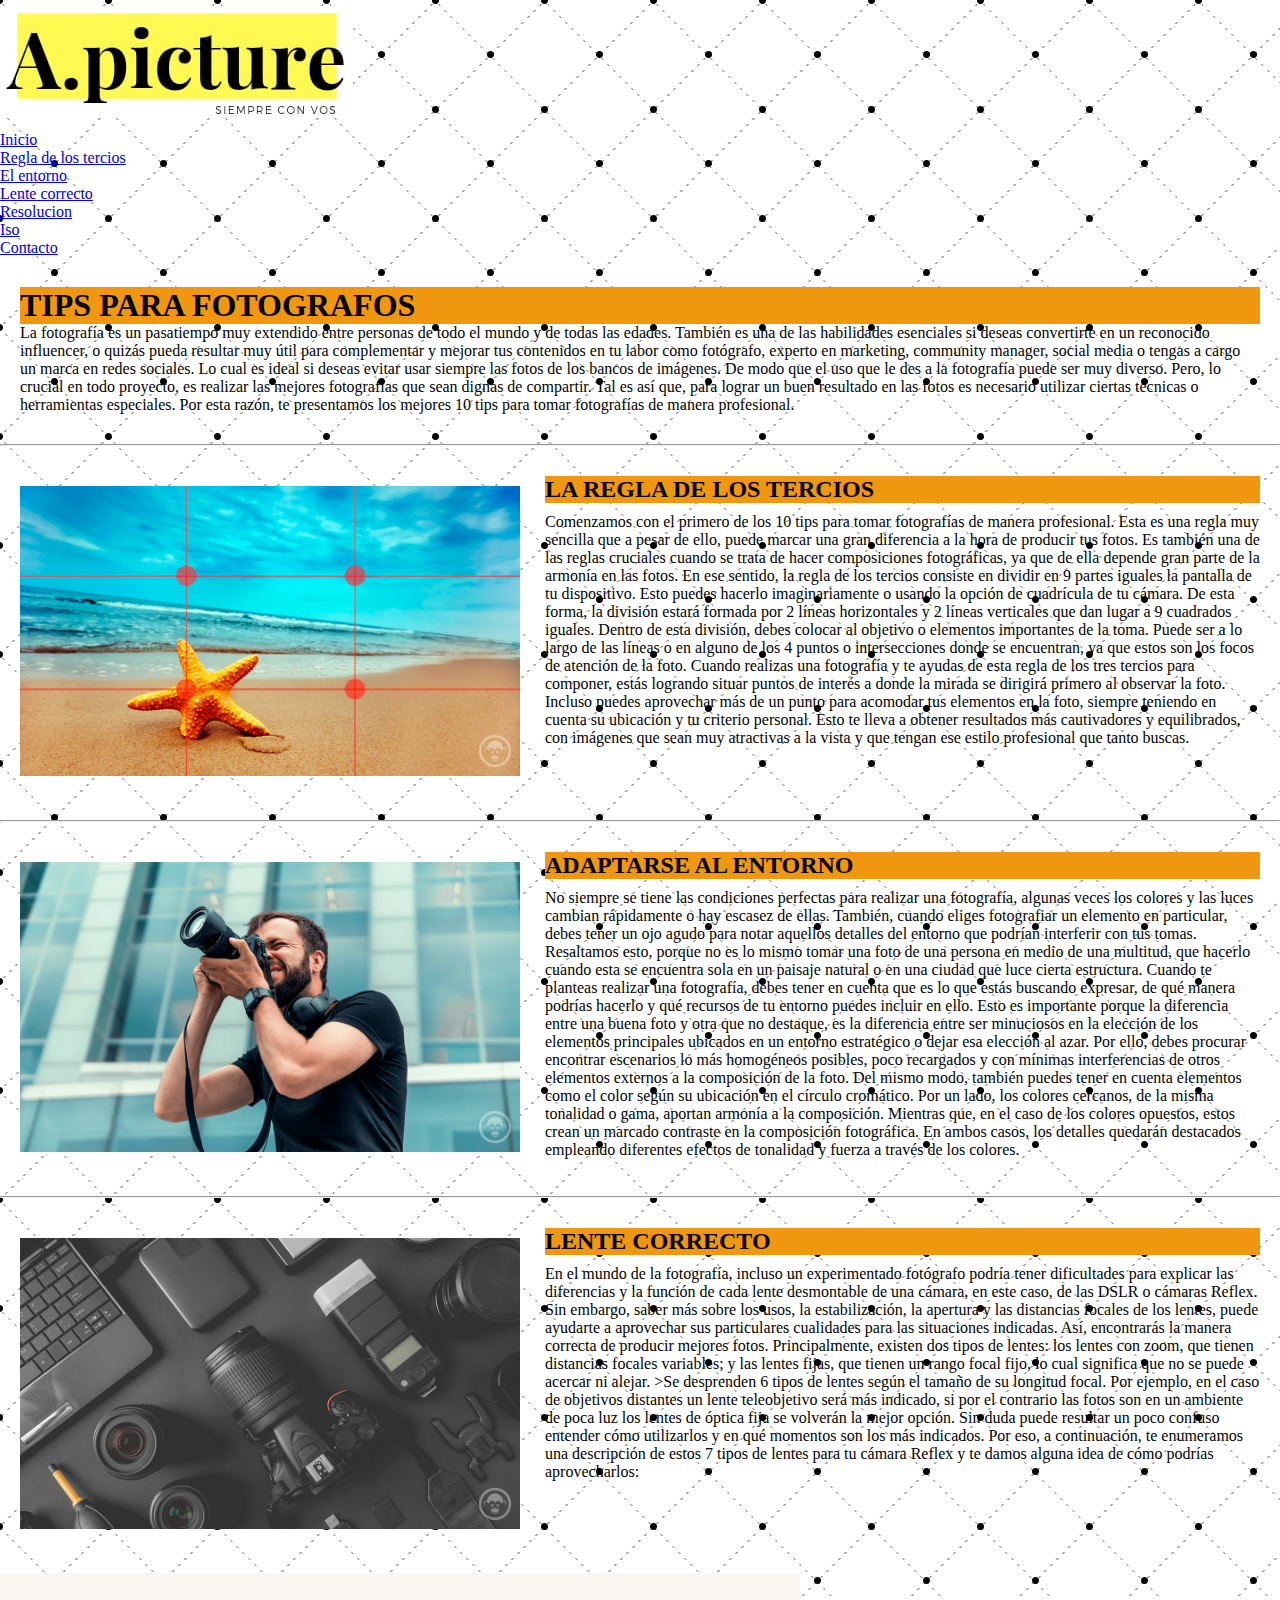
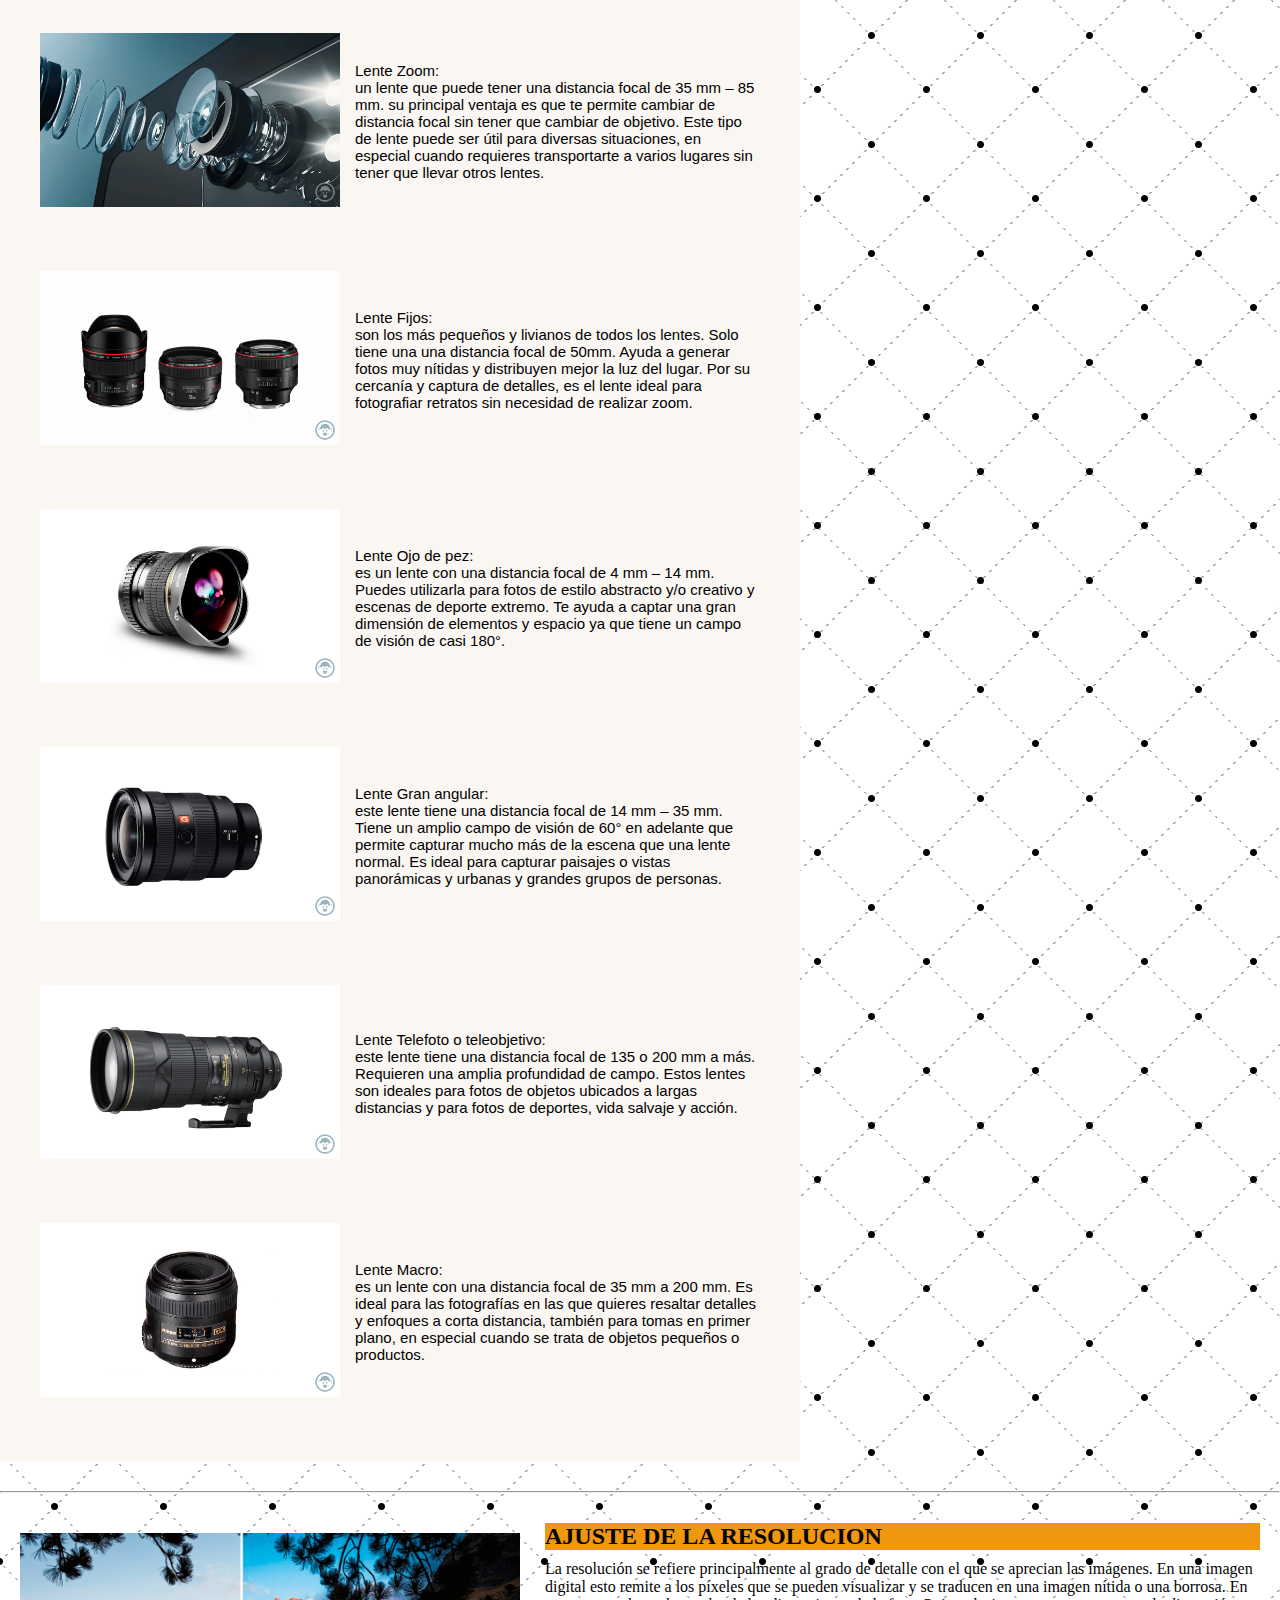
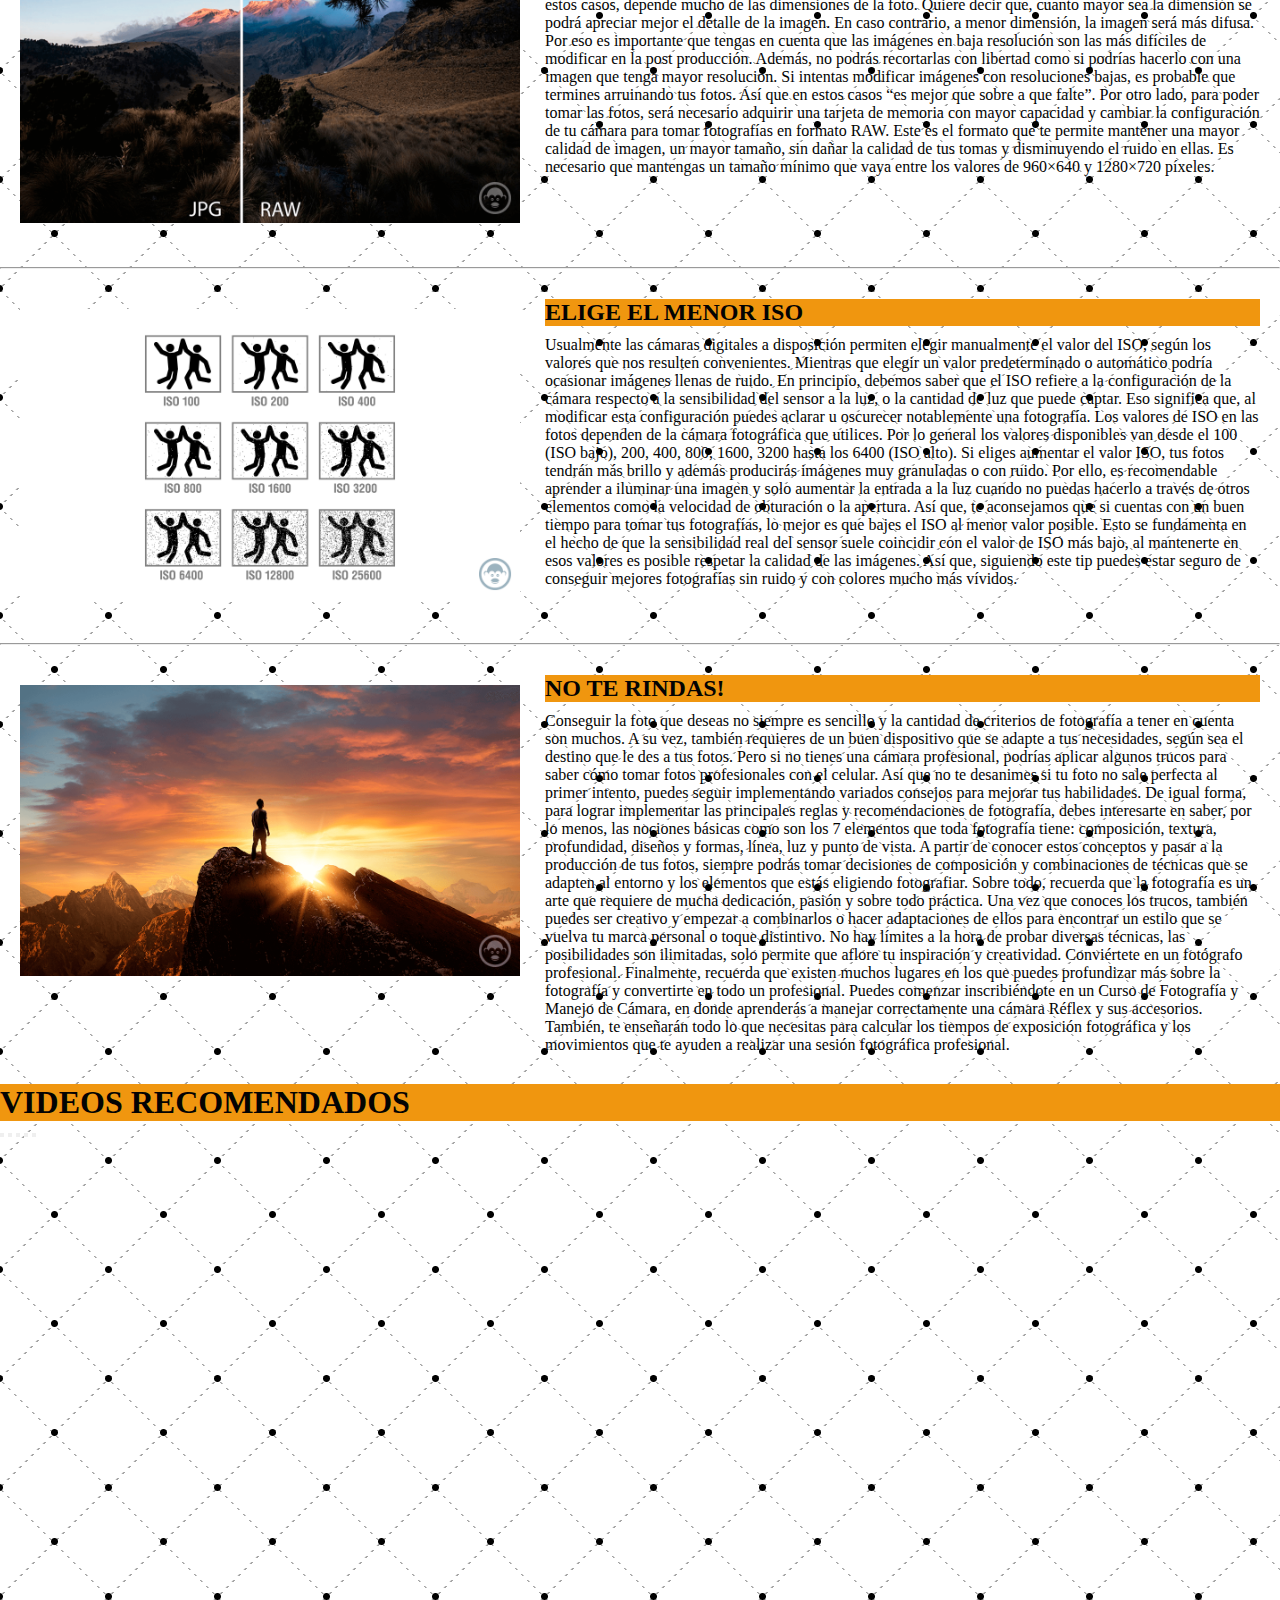
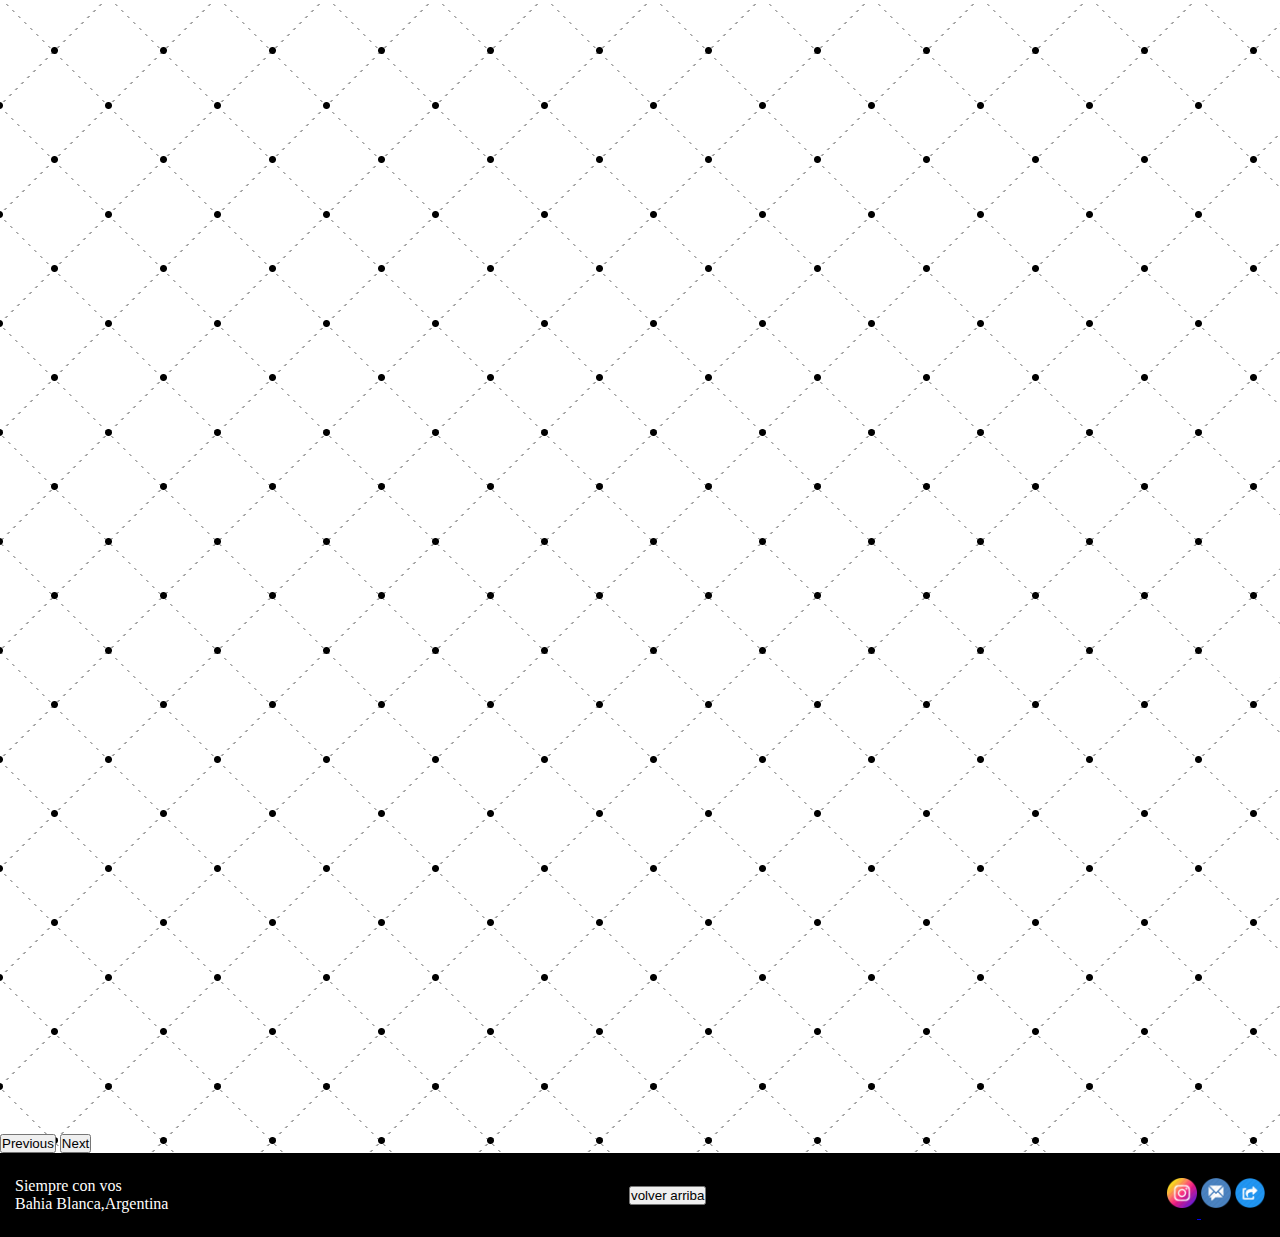
==== index.html @ b0a87d01 "pagina  original" ====
<!DOCTYPE html>
<html lang="en">
<head>
    <meta charset="UTF-8">
    <meta http-equiv="X-UA-Compatible" content="IE=edge">
    <meta name="viewport" content="width=, initial-scale=1.0">
    <!-- KEYWORDS -->
      <meta name="description" content="Tips de fotografia">
      <meta name="keywords"  content="FOTOGRAFIA, TIPS, ISO, LENTES, ENTORNO, TERCIOS, RESOLUCION, CAMARA, FOTOS">
    <!-- TITULO DE LA PAGINA -->
    <title>Tips para fotografiar- Tips basicos, fotografia </title>
    <!-- DESCRIPTION -->
    <meta name="description" content="Te presentamos los mejores 10 tips para tomar fotografías de manera profesional">
    <!-- BOOTSTRAP CSS -->
    <link href="https://cdn.jsdelivr.net/npm/bootstrap@5.0.2/dist/css/bootstrap.min.css" rel="stylesheet" integrity="sha384-EVSTQN3/azprG1Anm3QDgpJLIm9Nao0Yz1ztcQTwFspd3yD65VohhpuuCOmLASjC" crossorigin="anonymous">
    <!-- LINK AL CSS -->
    <link rel="stylesheet" type="text/css" media="screen" href="css/style.css">
    <!-- FUENTES DE LA PAGINA -->
    <link rel="preconnect" href="https://fonts.googleapis.com">
    <link rel="preconnect" href="https://fonts.gstatic.com" crossorigin>
    <link href="https://fonts.googleapis.com/css2?family=Bebas+Neue&display=swap" rel="stylesheet">
    <link rel="preconnect" href="https://fonts.googleapis.com">
    <link rel="preconnect" href="https://fonts.gstatic.com" crossorigin>
    <link href="https://fonts.googleapis.com/css2?family=Hind+Vadodara:wght@300&display=swap" rel="stylesheet">

</head>


<body class="body">
<!-- CONTENIDO ENCABEZADO/MENU -->
    <header>
        <nav class="navbar navbar-light bg-light">
            <div class="navbar__logo container-fluid" id="irLogo">
              <a class="navbar-brand" href="#">
                <img src="imagenes/logo.png" alt="logo"  class=" navbar__img d-inline-block align-text-top   ">
              </a>

              <ul class="nav nav-tabs justify-content-end">

                <li class="nav-item dropdown" .active>
                  <a class="nav-link dropdown-toggle" data-bs-toggle="dropdown" href="index.html" role="button" aria-expanded="false">Inicio</a>
                  <ul class="dropdown-menu">
                    <li><a class="dropdown-item " href="#uno">Regla de los tercios</a></li>
                    <li><a class="dropdown-item " href="#dos">El entorno</a></li>
                    <li><a class="dropdown-item" href="#tres">Lente correcto</a></li>
                    <li><a class="dropdown-item" href="#cuatro">Resolucion</a></li>
                    <li><a class="dropdown-item" href="#cinco">Iso</a></li>
                  </ul>
                </li>
                <li class="nav-item" >
                    <a class="nav-link"  href="contact.html">Contacto</a>
                  </li>

              </ul>
            </div>
        </nav>
    </header>


<!-- CONTENIDO DE LA PAGINA -->
    <main>
        <article>
           <!-- titulo e introduccion -->
           <section class="intro">
           <h1 class="intro__titulo"> Tips para fotografos</h1>
           <p class="intro__parrafo"> La fotografía es un pasatiempo muy extendido entre personas de todo el mundo y de todas las edades. También es una de las habilidades esenciales si deseas convertirte en un reconocido influencer, o quizás pueda resultar muy útil para complementar y mejorar tus contenidos en tu labor como fotógrafo, experto en marketing, community manager, social media o tengas a cargo un marca en redes sociales. Lo cual es ideal si deseas evitar usar siempre las fotos de los bancos de imágenes.
             De modo que el uso que le des a la fotografía puede ser muy diverso. Pero, lo crucial en todo proyecto, es realizar las mejores fotografías que sean dignas de compartir. Tal es así que, para lograr un buen resultado en las fotos es necesario utilizar ciertas técnicas o herramientas especiales. Por esta razón, te presentamos los mejores 10 tips para tomar fotografías de manera profesional.
           <p>
           </section>
           <hr>
        <section class="section">
           <!-- parrafo la regla de  los tercios -->
            <div class="section__imagen">
            <img src="imagenes/fotouno.png" alt="regla_tercios" class="section__img">
            </div>

            <div  class="section__Text" id="uno">
            <h2 class="section__subtitulo"> La regla de los tercios </h2>
            <p class="section__parrafo"> Comenzamos con el primero de los 10 tips para tomar fotografías de manera profesional. Esta es una regla muy sencilla que a pesar de ello, puede marcar una gran diferencia a la hora de producir tus fotos. Es también una de las reglas cruciales cuando se trata de hacer composiciones fotográficas, ya que de ella depende gran parte de la armonía en las fotos.
                En ese sentido, la regla de los tercios consiste en dividir en 9 partes iguales la pantalla de tu dispositivo. Esto puedes hacerlo imaginariamente o usando la opción de cuadrícula de tu cámara. De esta forma, la división estará formada por 2 líneas horizontales y 2 líneas verticales que dan lugar a 9 cuadrados iguales. Dentro de esta división, debes colocar al objetivo o elementos importantes de la toma. Puede ser a lo largo de las líneas o en alguno de los 4 puntos o intersecciones donde se encuentran, ya que estos son los focos de atención de la foto.
                Cuando realizas una fotografía y te ayudas de esta regla de los tres tercios para componer, estás logrando situar puntos de interés a donde la mirada se dirigirá primero al observar la foto. Incluso puedes aprovechar más de un punto para acomodar tus elementos en la foto, siempre teniendo en cuenta su ubicación y tu criterio personal. Esto te lleva a obtener resultados más cautivadores y equilibrados, con imágenes que sean muy atractivas a la vista y que tengan ese estilo profesional que tanto buscas.
            </p>
           </div>
        </section>
        <hr>
        <section class="section" id="dos">
            <!-- parrafo adaptarse al entorno -->
            <div class="section__imagen">
            <img src="imagenes/fotodos.png" alt="entorno" class="section__img">
            </div>
            <div class="section__Text">
            <h2 class="section__subtitulo"> Adaptarse  al entorno </h2>
            <p class="section__parrafo"> No siempre se tiene las condiciones perfectas para realizar una fotografía, algunas veces los colores y las luces cambian rápidamente o hay escasez de ellas. También, cuando eliges fotografiar un elemento en particular, debes tener un ojo agudo para notar aquellos detalles del entorno que podrían interferir con tus tomas. Resaltamos esto, porque no es lo mismo tomar una foto de una persona en medio de una multitud, que hacerlo cuando esta se encuentra sola en un paisaje natural o en una ciudad que luce cierta estructura.
                Cuando te planteas realizar una fotografía, debes tener en cuenta que es lo que estás buscando expresar, de qué manera podrías hacerlo y qué recursos de tu entorno puedes incluir en ello. Esto es importante porque la diferencia entre una buena foto y otra que no destaque, es la diferencia entre ser minuciosos en la elección de los elementos principales ubicados en un entorno estratégico o dejar esa elección al azar. Por ello, debes procurar encontrar escenarios lo más homogéneos posibles, poco recargados y con mínimas interferencias de otros elementos externos a la composición de la foto.
                Del mismo modo, también puedes tener en cuenta elementos como el color según su ubicación en el círculo cromático. Por un lado, los colores cercanos, de la misma tonalidad o gama, aportan armonía a la composición. Mientras que, en el caso de los colores opuestos, estos crean un marcado contraste en la composición fotográfica. En ambos casos, los detalles quedarán destacados empleando diferentes efectos de tonalidad y fuerza a través de los colores.
            </p>
           
            </div>
        </section>
        <hr>
        <section class="section" id="tres">
            <!-- parrafo lente correcto -->
    
             <div class="section__imagen">
             <img src="imagenes/fototres.png" alt="lentes" class="section__img"></td>
             </div>
             <div class="section__Text">
             <h2 class="section__subtitulo">Lente correcto </h2>
             <p class="section__parrafo"> En el mundo de la fotografía, incluso un experimentado fotógrafo podría tener dificultades para explicar las diferencias y la función de cada lente desmontable de una cámara, en este caso, de las DSLR o cámaras Reflex. Sin embargo, saber más sobre los usos, la estabilización, la apertura y las distancias focales de los lentes, puede ayudarte a aprovechar sus particulares cualidades para las situaciones indicadas. Así, encontrarás la manera correcta de producir mejores fotos.
                Principalmente, existen dos tipos de lentes: los lentes con zoom, que tienen distancias focales variables; y las lentes fijas, que tienen un rango focal fijo, lo cual significa que no se puede acercar ni alejar.
                >Se desprenden 6 tipos de lentes según el tamaño de su longitud focal. Por ejemplo, en el caso de objetivos distantes un lente teleobjetivo será más indicado, si por el contrario las fotos son en un ambiente de poca luz los lentes de óptica fija se volverán la mejor opción. Sin duda puede resultar un poco confuso entender cómo utilizarlos y en qué momentos son los más indicados. Por eso, a continuación, te enumeramos una descripción de estos 7 tipos de lentes para tu cámara Reflex y te damos alguna idea de cómo podrías aprovecharlos:
             </p>
             </div>
        </section>

            <!-- tabla  clasificacion de los lentes -->
         <section class="sectionclass" >
            <div class="sectionclass__clasificacion">

             <div class="img1"><img src="imagenes/tresuno.png" alt="lente_zoom"></div>
             <div class="texto1"> <p> Lente Zoom: <br>
                     un lente que puede tener una distancia focal de 35 mm – 85 mm.
                     su principal ventaja es que te permite cambiar de distancia focal sin tener que cambiar de objetivo.
                     Este tipo de lente puede ser útil para diversas situaciones, en especial cuando requieres transportarte
                     a varios lugares sin tener que llevar otros lentes.</p>
             </div>
             <div class="img2"><img src="imagenes/tresdos.png" alt="lente_fijo"></div>
             <div class="texto2"><p>Lente Fijos:<br>
                     son los más pequeños y livianos de todos los lentes.
                     Solo tiene una una distancia focal de 50mm. Ayuda a generar fotos muy nítidas y distribuyen mejor la luz del lugar.
                     Por su cercanía y captura de detalles, es el lente ideal para fotografiar retratos sin necesidad de realizar zoom.</p>
             </div>
             <div class="img3"><img src="imagenes/trestres.png" alt="lente_ojo_de_pez"></div>
             <div class="texto3"> <p>Lente Ojo de pez: <br>
                     es un lente con una distancia focal de 4 mm – 14 mm.
                     Puedes utilizarla para fotos de estilo abstracto y/o creativo y escenas de deporte extremo.
                     Te ayuda a captar una gran dimensión de elementos y espacio ya que tiene un campo de visión de casi 180°.</p>
             </div>
             <div class="img4"><img src="imagenes/trescuatro.png" alt="lente_gran_angular"></div>
             <div class="texto4"><p>Lente Gran angular: <br>
                     este lente tiene una distancia focal de 14 mm – 35 mm.
                     Tiene un amplio campo de visión de 60° en adelante que permite capturar mucho más de la escena que una lente normal.
                     Es ideal para capturar paisajes o vistas panorámicas y urbanas y grandes grupos de personas.</p>
             </div>
             <div class="img5"><img src="imagenes/trescinco.png" alt="lente_telefoto"></div>
             <div class="texto5"><p>Lente Telefoto o teleobjetivo: <br>
                     este lente tiene una distancia focal de 135 o 200 mm a más.
                     Requieren una amplia profundidad de campo. Estos lentes son ideales para fotos de objetos ubicados
                     a largas distancias y para fotos de deportes, vida salvaje y acción.</p>
             </div>
             <div class="img6"><img src="imagenes/treseis.png" alt="lente_macro"></div>
             <div class="texto6"> <p>Lente Macro: <br>
                     es un lente con una distancia focal de 35 mm a 200 mm.
                     Es ideal para las fotografías en las que quieres resaltar detalles y enfoques a corta distancia,
                     también para tomas en primer plano, en especial cuando se trata de objetos pequeños o productos.</p>
             </div>

            </div>
        </section>
        <hr>
        <section class="section" id="cuatro">
            <!-- parrafo ajuste de  resolucion  -->
            <div class="section__imagen">
            <img src="imagenes/fotocuatro.png" alt="resolucion" class="section__img">
            </div>

            <div class="section__Text">
            <h2 class="section__subtitulo"> Ajuste de la resolucion </h2>
            <p class="section__parrafo"> La resolución se refiere principalmente al grado de detalle con el que se aprecian las imágenes. En una imagen digital esto remite a los píxeles que se pueden visualizar y se traducen en una imagen nítida o una borrosa. En estos casos, depende mucho de las dimensiones de la foto. Quiere decir que, cuanto mayor sea la dimensión se podrá apreciar mejor el detalle de la imagen. En caso contrario, a menor dimensión, la imagen será más difusa.
                Por eso es importante que tengas en cuenta que las imágenes en baja resolución son las más difíciles de modificar en la post producción. Además, no podrás recortarlas con libertad como si podrías hacerlo con una imagen que tenga mayor resolución. Si intentas modificar imágenes con resoluciones bajas, es probable que termines arruinando tus fotos. Así que en estos casos “es mejor que sobre a que falte”.
                Por otro lado, para poder tomar las fotos, será necesario adquirir una tarjeta de memoria con mayor capacidad y cambiar la configuración de tu cámara para tomar fotografías en formato RAW. Este es el formato que te permite mantener una mayor calidad de imagen, un mayor tamaño, sin dañar la calidad de tus tomas y disminuyendo el ruido en ellas. Es necesario que mantengas un tamaño mínimo que vaya entre los valores de 960×640 y 1280×720 píxeles.
            </p>
            </div>

        </section>
        <hr>
        <section class="section">
            <!-- parrafo elige el menor iso -->
            <div class="section__imagen">
            <img src="imagenes/fotocinco.png" alt="iso" class="section__img">
            </div>

            <div class="section__Text" id="cinco">
            <h2 class="section__subtitulo">Elige el menor ISO</h2>
            <p class="section__parrafo"> Usualmente las cámaras digitales a disposición permiten elegir manualmente el valor del ISO, según los valores que nos resulten convenientes. Mientras que elegir un valor predeterminado o automático podría ocasionar imágenes llenas de ruido. En principio, debemos saber que el ISO refiere a la configuración de la cámara respecto a la sensibilidad del sensor a la luz, o la cantidad de luz que puede captar. Eso significa que, al modificar esta configuración puedes aclarar u oscurecer notablemente una fotografía.
                Los valores de ISO en las fotos dependen de la cámara fotográfica que utilices. Por lo general los valores disponibles van desde el 100 (ISO bajo), 200, 400, 800, 1600, 3200 hasta los 6400 (ISO alto). Si eliges aumentar el valor ISO, tus fotos tendrán más brillo y además producirás imágenes muy granuladas o con ruido. Por ello, es recomendable aprender a iluminar una imagen y solo aumentar la entrada a la luz cuando no puedas hacerlo a través de otros elementos como la velocidad de obturación o la apertura.
                Así que, te aconsejamos que si cuentas con un buen tiempo para tomar tus fotografías, lo mejor es que bajes el ISO al menor valor posible. Esto se fundamenta en el hecho de que la sensibilidad real del sensor suele coincidir con el valor de ISO más bajo, al mantenerte en esos valores es posible respetar la calidad de las imágenes. Así que, siguiendo este tip puedes estar seguro de conseguir mejores fotografías sin ruido y con colores mucho más vívidos.
            </p>
            </div>


        </section>
        <hr>
        <section class="section">
            <!-- parrafo no te rindas -->
            <div class="section__imagen">
            <img src="imagenes/fotoseis.png" alt="seguir" class="section__img">
            </div>

            <div class="section__Text">
            <h2 class="section__subtitulo">No te  rindas!</h2>
            <p class="section__parrafo"> Conseguir la foto que deseas no siempre es sencillo y la cantidad de criterios de fotografía a tener en cuenta son muchos. A su vez, también requieres de un buen dispositivo que se adapte a tus necesidades, según sea el destino que le des a tus fotos. Pero si no tienes una cámara profesional, podrías aplicar algunos trucos para saber cómo tomar fotos profesionales con el celular. Así que no te desanimes si tu foto no sale perfecta al primer intento, puedes seguir implementando variados consejos para mejorar tus habilidades.
                De igual forma, para lograr implementar las principales reglas y recomendaciones de fotografía, debes interesarte en saber, por lo menos, las nociones básicas como son los 7 elementos que toda fotografía tiene: composición, textura, profundidad, diseños y formas, línea, luz y punto de vista. A partir de conocer estos conceptos y pasar a la producción de tus fotos, siempre podrás tomar decisiones de composición y combinaciones de técnicas que se adapten al entorno y los elementos que estás eligiendo fotografiar.
                Sobre todo, recuerda que la fotografía es un arte que requiere de mucha dedicación, pasión y sobre todo práctica. Una vez que conoces los trucos, también puedes ser creativo y empezar a combinarlos o hacer adaptaciones de ellos para encontrar un estilo que se vuelva tu marca personal o toque distintivo. No hay límites a la hora de probar diversas técnicas, las posibilidades son ilimitadas, solo permite que aflore tu inspiración y creatividad. Conviértete en un fotógrafo profesional.

                Finalmente, recuerda que existen muchos lugares en los que puedes profundizar más sobre la fotografía y convertirte en todo un profesional. Puedes comenzar inscribiéndote en un Curso de Fotografía y Manejo de Cámara, en donde aprenderás a manejar correctamente una cámara Réflex y sus accesorios. También, te enseñarán todo lo que necesitas para calcular los tiempos de exposición fotográfica y los movimientos que te ayuden a realizar una sesión fotográfica profesional.
            </p>
            </div>
        </section>

    <!-- seccion videos con carrusel -->
        <section class="seccionVideos">
         <div class=" videos">
         <h1 class="intro__titulo">Videos Recomendados</h1>
            <div id="carouselExampleIndicators" class="carousel slide sizeCarrusel" data-bs-ride="carousel">
                <div class="carousel-indicators">
                  <button type="button" data-bs-target="#carouselExampleIndicators" data-bs-slide-to="0" class="active" aria-current="true" aria-label="Slide 1"></button>
                  <button type="button" data-bs-target="#carouselExampleIndicators" data-bs-slide-to="1" aria-label="Slide 2"></button>
                  <button type="button" data-bs-target="#carouselExampleIndicators" data-bs-slide-to="2" aria-label="Slide 3"></button>
                  <button type="button" data-bs-target="#carouselExampleIndicators" data-bs-slide-to="3" aria-label="Slide 4"></button>
                  <button type="button" data-bs-target="#carouselExampleIndicators" data-bs-slide-to="4" aria-label="Slide 5"></button>              
                </div>
                <div class="carousel-inner">
                  <div class="carousel-item active">
                    <iframe width="560" height="315" class="d-block w-100" src="https://www.youtube.com/embed/Up-jAVRisQQ" title="YouTube video player" frameborder="0" allow="accelerometer; autoplay; clipboard-write; encrypted-media; gyroscope; picture-in-picture" allowfullscreen></iframe>
                  </div>
                  <div class="carousel-item">
                    <iframe width="560" height="315" class="d-block w-100" src="https://www.youtube.com/embed/UAsDxsUkvyw" title="YouTube video player" frameborder="0" allow="accelerometer; autoplay; clipboard-write; encrypted-media; gyroscope; picture-in-picture" allowfullscreen></iframe>
                  </div>
                  <div class="carousel-item">
                    <iframe width="560" height="315" class="d-block w-100" src="https://www.youtube.com/embed/nDi7fxeQbAE" title="YouTube video player" frameborder="0" allow="accelerometer; autoplay; clipboard-write; encrypted-media; gyroscope; picture-in-picture" allowfullscreen></iframe>
                  </div>
                  <div class="carousel-item">
                    <iframe width="560" height="315" class="d-block w-100"  src="https://www.youtube.com/embed/AhGg1PhiU6E" title="YouTube video player" frameborder="0" allow="accelerometer; autoplay; clipboard-write; encrypted-media; gyroscope; picture-in-picture" allowfullscreen></iframe>
                  </div>
                  <div class="carousel-item">
                    <iframe width="560" height="315" class="d-block w-100" src="https://www.youtube.com/embed/ShgInB2v7eE" title="YouTube video player" frameborder="0" allow="accelerometer; autoplay; clipboard-write; encrypted-media; gyroscope; picture-in-picture" allowfullscreen></iframe>
                  </div>
                </div>
                <button class="carousel-control-prev" type="button" data-bs-target="#carouselExampleIndicators" data-bs-slide="prev">
                  <span class="carousel-control-prev-icon" aria-hidden="true"></span>
                  <span class="visually-hidden">Previous</span>
                </button>
                <button class="carousel-control-next" type="button" data-bs-target="#carouselExampleIndicators" data-bs-slide="next">
                  <span class="carousel-control-next-icon" aria-hidden="true"></span>
                  <span class="visually-hidden">Next</span>
                </button>
              </div>    

         </div>
        </section>
      
        </article>
    </main>


<!-- PIE DE PAGINA -->
    <footer>
     <!--seccion datos  -->
     <div class="datos">
         <ul>
         <li class="datos__li"> Siempre con vos</li>
         <li class="datos__li"> Bahia Blanca,Argentina</li>
         </ul>
     </div>

     <!-- seccion boton  -->
     <div >
         <a href="#irLogo"><button type="button" class="btn btn-dark">volver arriba</button></a>
     </div>

     <!-- seccion redes sociales -->
     <div class="enlaces">
         <a href="https://www.instagram.com/trucos.fotos/" target="_blank">
         <img src="imagenes/iconig.png" alt="instagram" class="enlaces__img"> </a>
         <a href="https://office.live.com/start/Outlook.aspx?ui=es-ES" target="_blank">
         <img src="imagenes/iconemail.png" alt="email" class="enlaces__img"></a>
         <img src="imagenes/iconcompa.png" alt="compartir" class="enlaces__img">
     </div>
    </footer>

    <script src="https://cdn.jsdelivr.net/npm/bootstrap@5.0.2/dist/js/bootstrap.bundle.min.js" integrity="sha384-MrcW6ZMFYlzcLA8Nl+NtUVF0sA7MsXsP1UyJoMp4YLEuNSfAP+JcXn/tWtIaxVXM" crossorigin="anonymous"></script>
</body>
</html>
---- css/style.css ----
* {
  margin: 0%;
  padding: 0%;
  box-sizing: border-box; }

.navbar__img {
  width: 14.625rem;
  width: auto; }

.enlaces__img {
  width: 1.875rem;
  height: auto; }

.section__img {
  width: 31.25rem;
  height: auto; }

body {
  background: radial-gradient(black 3px, transparent 4px), radial-gradient(black 3px, transparent 4px), linear-gradient(#fff 4px, transparent 0), linear-gradient(45deg, transparent 74px, transparent 75px, #a4a4a4 75px, #a4a4a4 76px, transparent 77px, transparent 109px), linear-gradient(-45deg, transparent 75px, transparent 76px, #a4a4a4 76px, #a4a4a4 77px, transparent 78px, transparent 109px), #fff;
  background-size: 109px 109px, 109px 109px,100% 6px, 109px 109px, 109px 109px;
  background-position: 54px 55px, 0px 0px, 0px 0px, 0px 0px, 0px 0px; }

footer {
  background-color: black;
  margin: auto auto;
  padding: 15px 15px;
  display: flex;
  flex-flow: row wrap;
  justify-content: space-between;
  align-items: center;
  align-content: center; }

.datos__li {
  color: #FFFEFD;
  list-style: none; }
  .datos__li .font {
    family: "Hind Vadodara", sans-serif;
    size: 0.5em; }

.intro {
  margin-top: 0%;
  padding: 30px 20px;
  margin: auto;
  width: 100%;
  display: flex;
  flex-flow: column wrap;
  justify-content: flex-start; }

.intro__titulo {
  color: #030303;
  text-transform: uppercase;
  background-color: #f0960f; }
  .intro__titulo .font {
    family: "Bebas Neue", cursive;
    size: 0.938em; }

.intro__parrafo {
  color: #030303; }
  .intro__parrafo .font {
    family: "Hind Vadodara", sans-serif;
    size: 0.75em; }

.section {
  padding: 10px;
  margin: 20px 10px;
  display: grid;
  grid-template-columns: 2fr, 4fr;
  grid-template-rows: 1fr, 2fr;
  grid-template-areas: "section__imagen section__subtitulo" ". section__parrafo";
  grid-column-gap: 25px; }

.section__subtitulo {
  color: #030303;
  text-transform: uppercase;
  background-color: #f0960f;
  width: auto;
  display: flex;
  flex-direction: row;
  justify-content: flex-start;
  align-items: center; }
  .section__subtitulo .font {
    family: "Bebas Neue", cursive;
    size: 0.75em; }

.section__parrafo {
  color: #030303;
  margin-top: 10px;
  display: flex;
  flex-direction: row-reverse;
  justify-content: flex-end;
  align-items: center; }
  .section__parrafo .font {
    family: "Hind Vadodara", sans-serif;
    size: 0.625em; }

.sectionclass__clasificacion {
  width: 800px;
  padding: 40px;
  margin-bottom: 30px;
  background-color: #faf6f2;
  display: grid;
  grid-template-columns: 2fr, 4fr;
  grid-template-rows: 6, 4fr;
  grid-template-areas: "img1 texto1" "img2 texto2" "img3 texto3" "img4 texto4" "img5 texto5" "img6 texto6";
  grid-column-gap: 15px;
  grid-row-gap: 20px;
  justify-items: center;
  align-items: center; }

.img1, .img2, .img3, .img4, .img5, .img6, img {
  width: 300px;
  justify-self: center;
  align-self: center;
  margin: 10px auto; }

.texto1, .texto2, .texto3, .texto4, .texto5, .texto6 p {
  justify-self: center;
  align-self: center;
  margin: 10px auto;
  font-family: 'ABeeZee', sans-serif;
  font-size: 15px; }
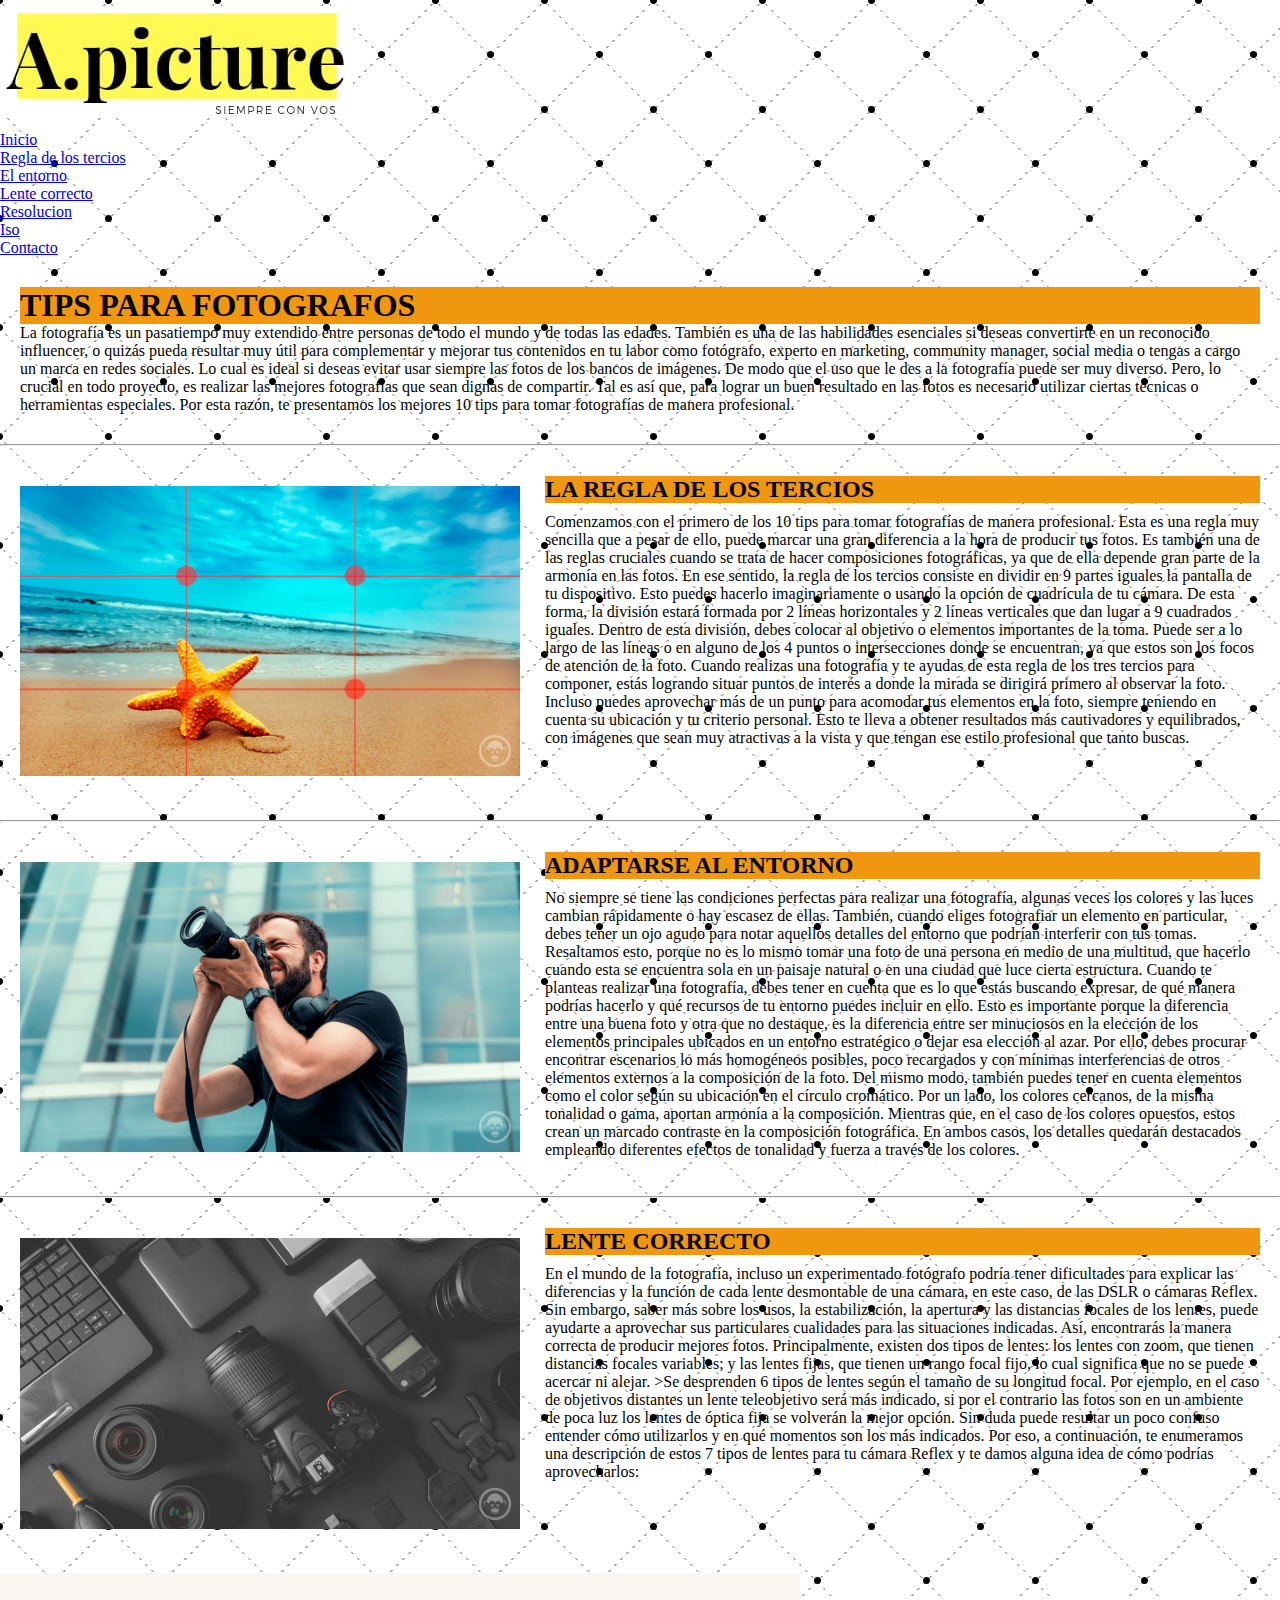
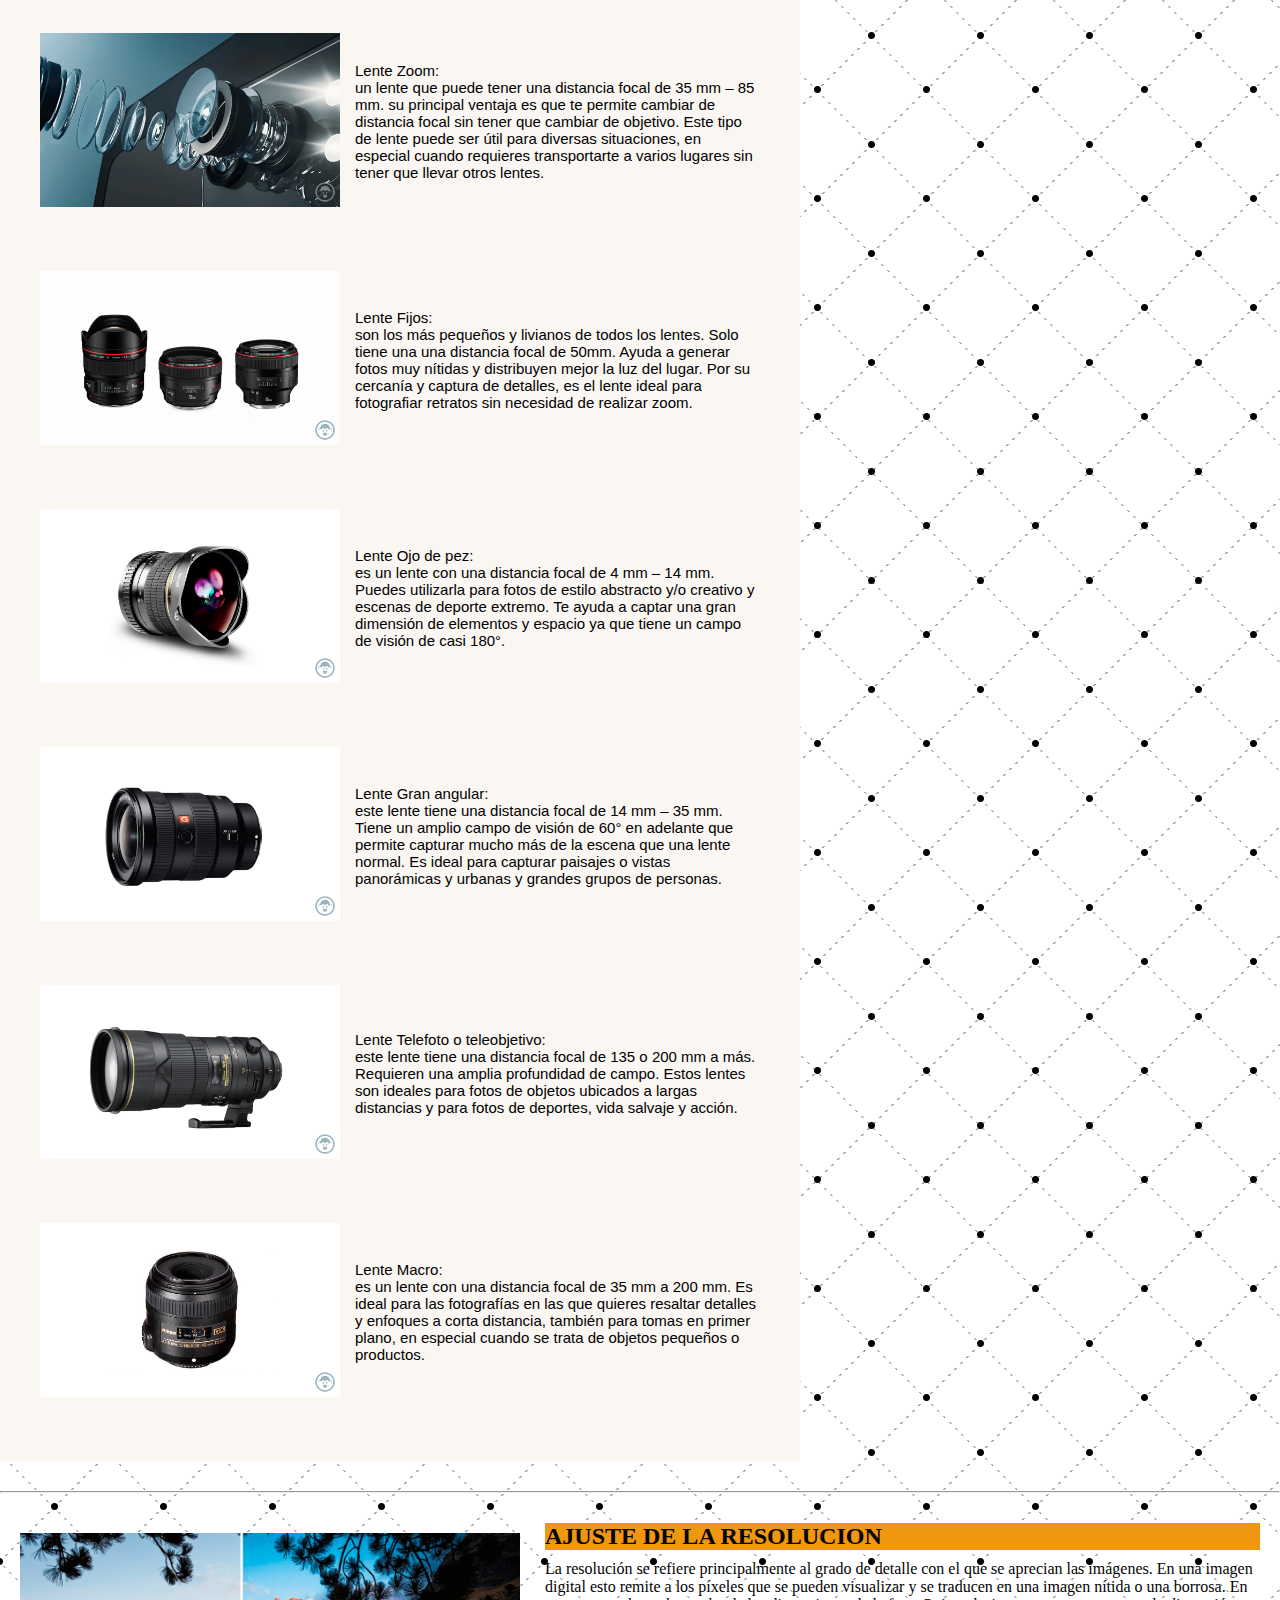
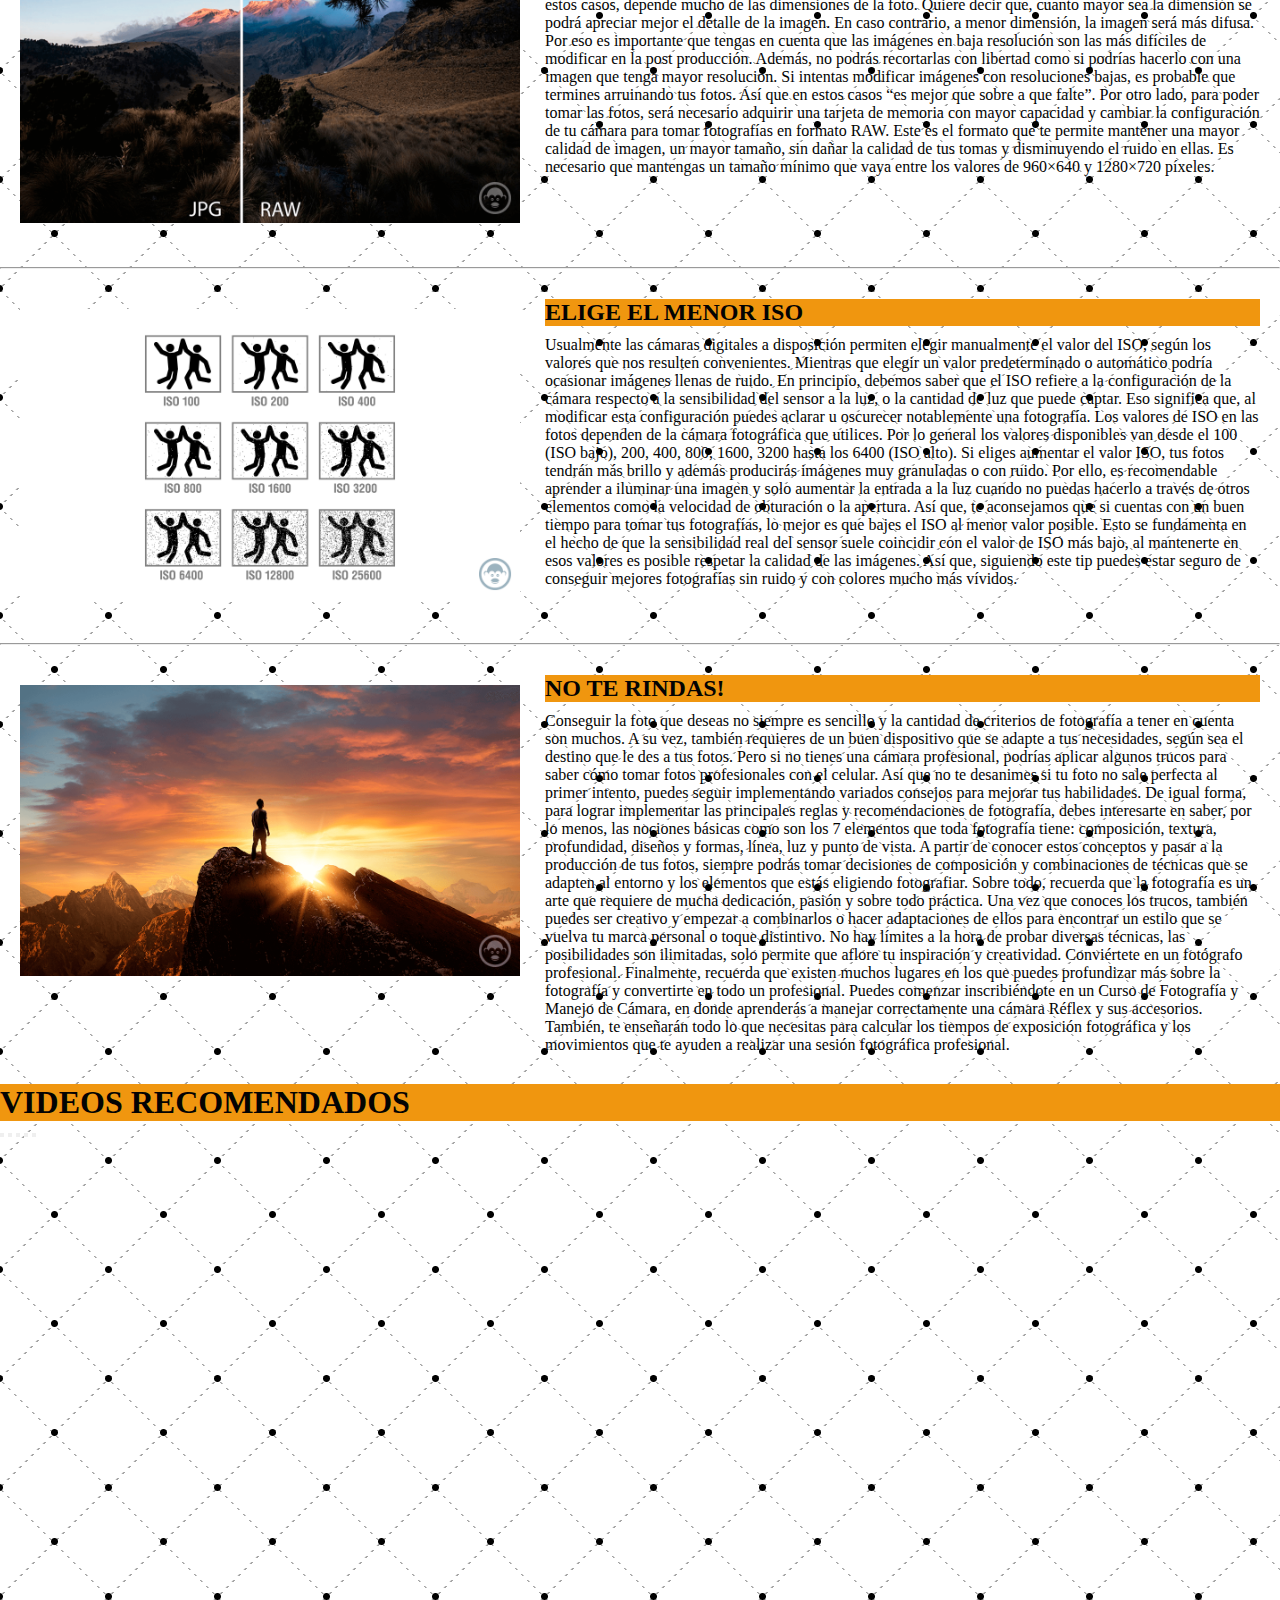
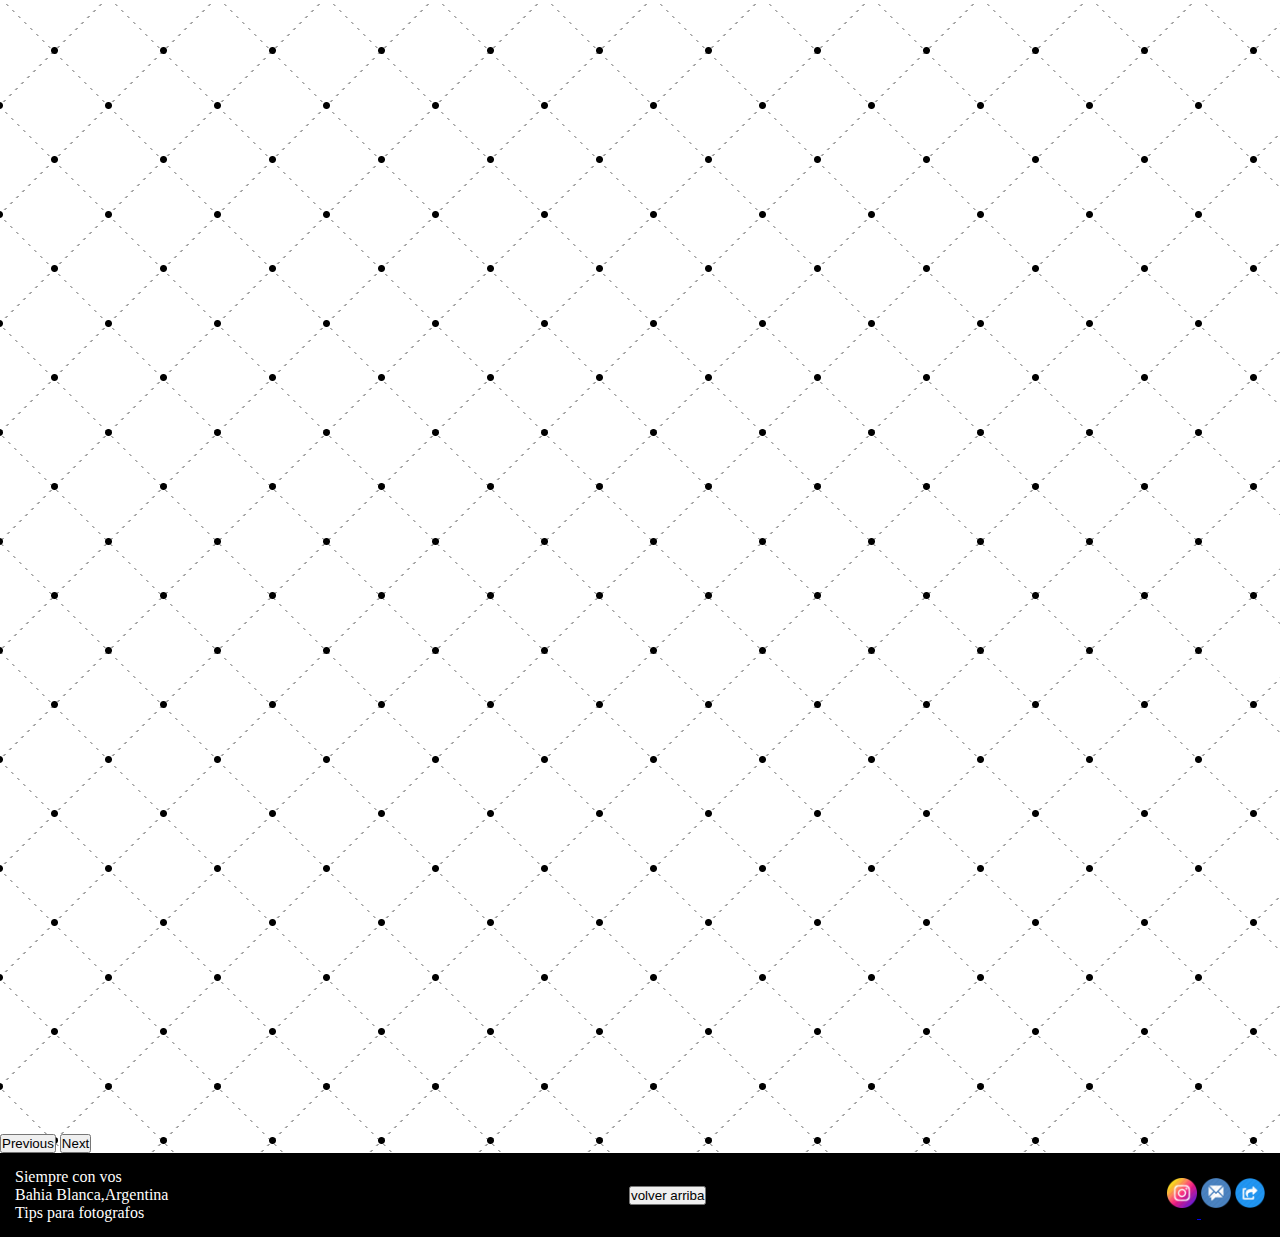
==== commit 3382ae20: "modificacion para desafio complementario" ====
--- a/index.html
+++ b/index.html
@@ -261,6 +261,7 @@
          <ul>
          <li class="datos__li"> Siempre con vos</li>
          <li class="datos__li"> Bahia Blanca,Argentina</li>
+         <li class="datos__li"> Tips para fotografos</li>
          </ul>
      </div>
 
